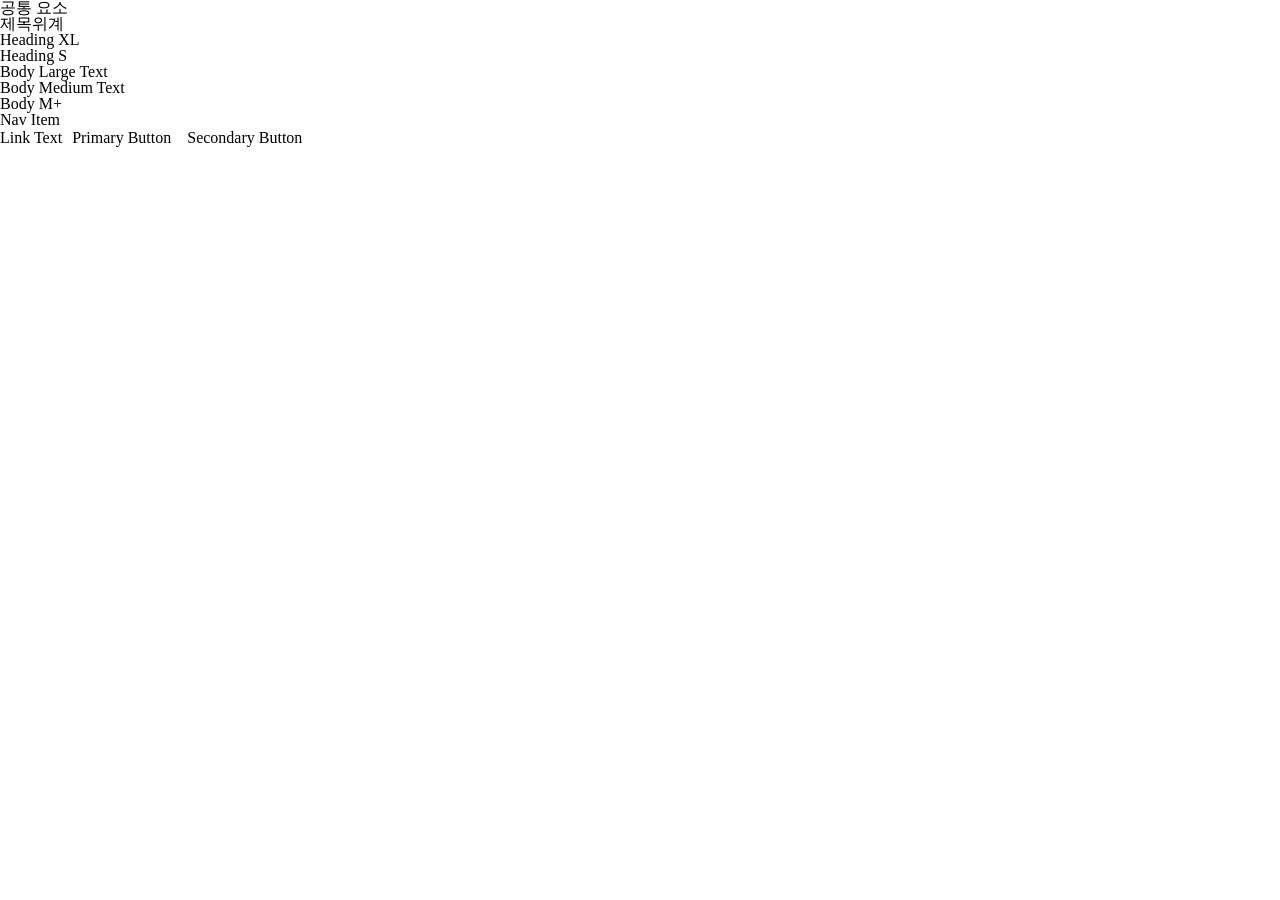
==== index.html @ 3e226830 "제목 위계 추가" ====
<!doctype html>
<html lang="en">
  <head>
    <meta charset="UTF-8" />
    <meta name="viewport" content="width=device-width, initial-scale=1.0" />
    <title>ACME</title>
    <link rel="stylesheet" href="css/common.css" />
  </head>
  <body>
    <h1>공통 요소</h1>
    <h2>제목위계</h2>
    <!-- Typography System -->

    <!-- Heading -->
    <h1 class="text-heading-xl">Heading XL</h1>
    <h2 class="text-heading-s">Heading S</h2>

    <!-- Body -->
    <p class="text-body-l">Body Large Text</p>
    <p class="text-body-m">Body Medium Text</p>
    <p class="text-body-m-plus">Body M+</p>

    <!-- Navigation -->
    <nav>
      <ul>
        <li><a href="#" class="text-nav">Nav Item</a></li>
      </ul>
    </nav>

    <!-- Link -->
    <a href="#" class="text-link">Link Text</a>

    <!-- Button -->
    <button class="btn btn-primary">Primary Button</button>
    <button class="btn btn-secondary">Secondary Button</button>
  </body>
</html>
---- css/common.css ----
@import url('normalize.css');
@import url('reset.css');
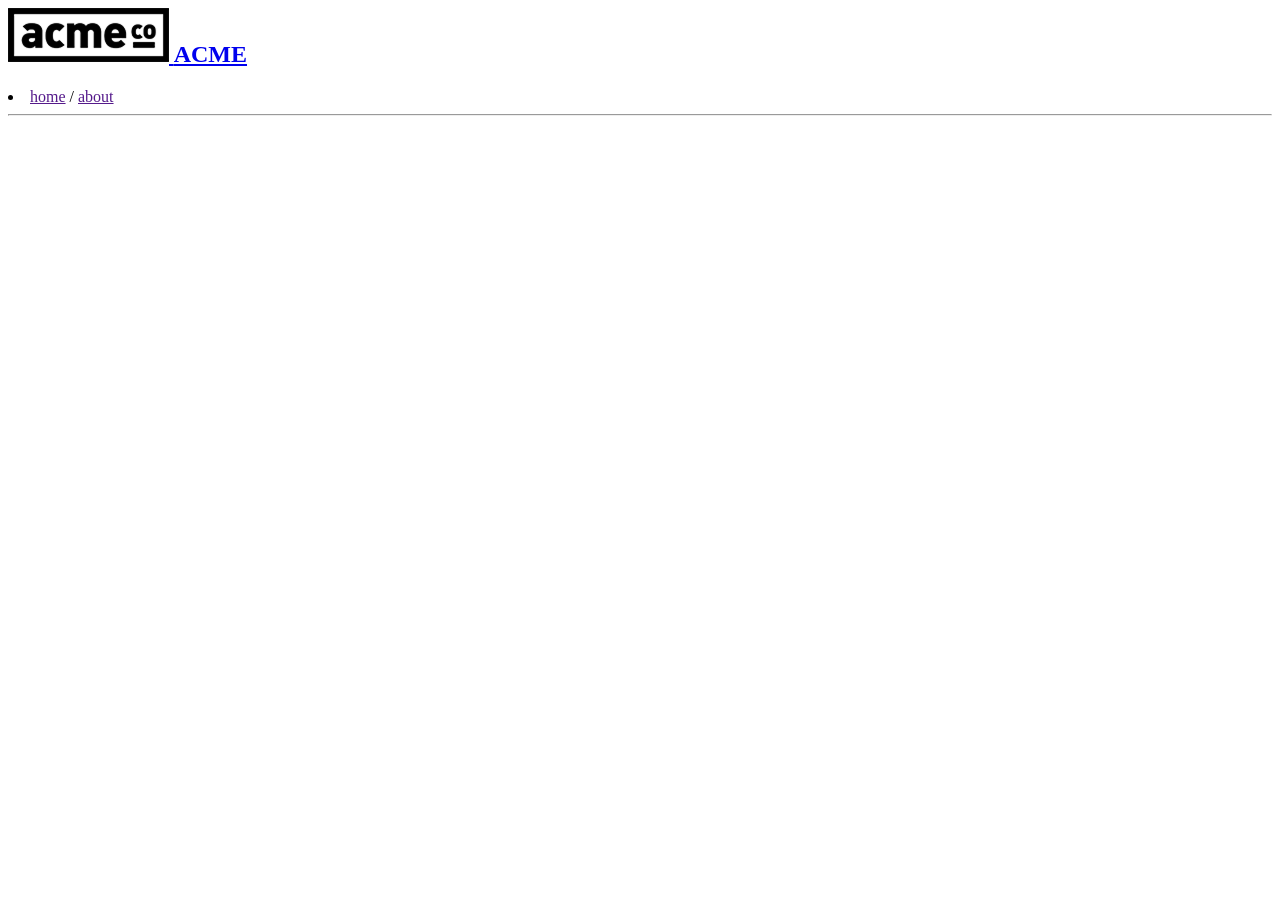
==== commit 7024b179: "feat: 헤더 html 구조 추가" ====
--- a/index.html
+++ b/index.html
@@ -1,37 +1,27 @@
-<!doctype html>
-<html lang="en">
-  <head>
-    <meta charset="UTF-8" />
-    <meta name="viewport" content="width=device-width, initial-scale=1.0" />
-    <title>ACME</title>
-    <link rel="stylesheet" href="css/common.css" />
-  </head>
-  <body>
-    <h1>공통 요소</h1>
-    <h2>제목위계</h2>
-    <!-- Typography System -->
-
-    <!-- Heading -->
-    <h1 class="text-heading-xl">Heading XL</h1>
-    <h2 class="text-heading-s">Heading S</h2>
-
-    <!-- Body -->
-    <p class="text-body-l">Body Large Text</p>
-    <p class="text-body-m">Body Medium Text</p>
-    <p class="text-body-m-plus">Body M+</p>
-
-    <!-- Navigation -->
-    <nav>
-      <ul>
-        <li><a href="#" class="text-nav">Nav Item</a></li>
-      </ul>
-    </nav>
-
-    <!-- Link -->
-    <a href="#" class="text-link">Link Text</a>
-
-    <!-- Button -->
-    <button class="btn btn-primary">Primary Button</button>
-    <button class="btn btn-secondary">Secondary Button</button>
-  </body>
-</html>
+<body>
+  <header></header>
+  <main>
+    <section class="hero">
+      <div class="container">
+        <h1>
+          <a href="index.html">
+            <img src="images/logo.png" alt="" />
+            <span>ACME</span></a
+          >
+        </h1>
+        <nav>
+          <li>
+            <a href="" class="text-nav">home</a>
+            /
+            <a href="" class="text-nav">about</a>
+          </li>
+        </nav>
+      </div>
+    </section>
+    <section class="features container"></section>
+    <hr />
+    <section class="testimonial container"></section>
+    <section class="cta"></section>
+  </main>
+  <footer></footer>
+</body>
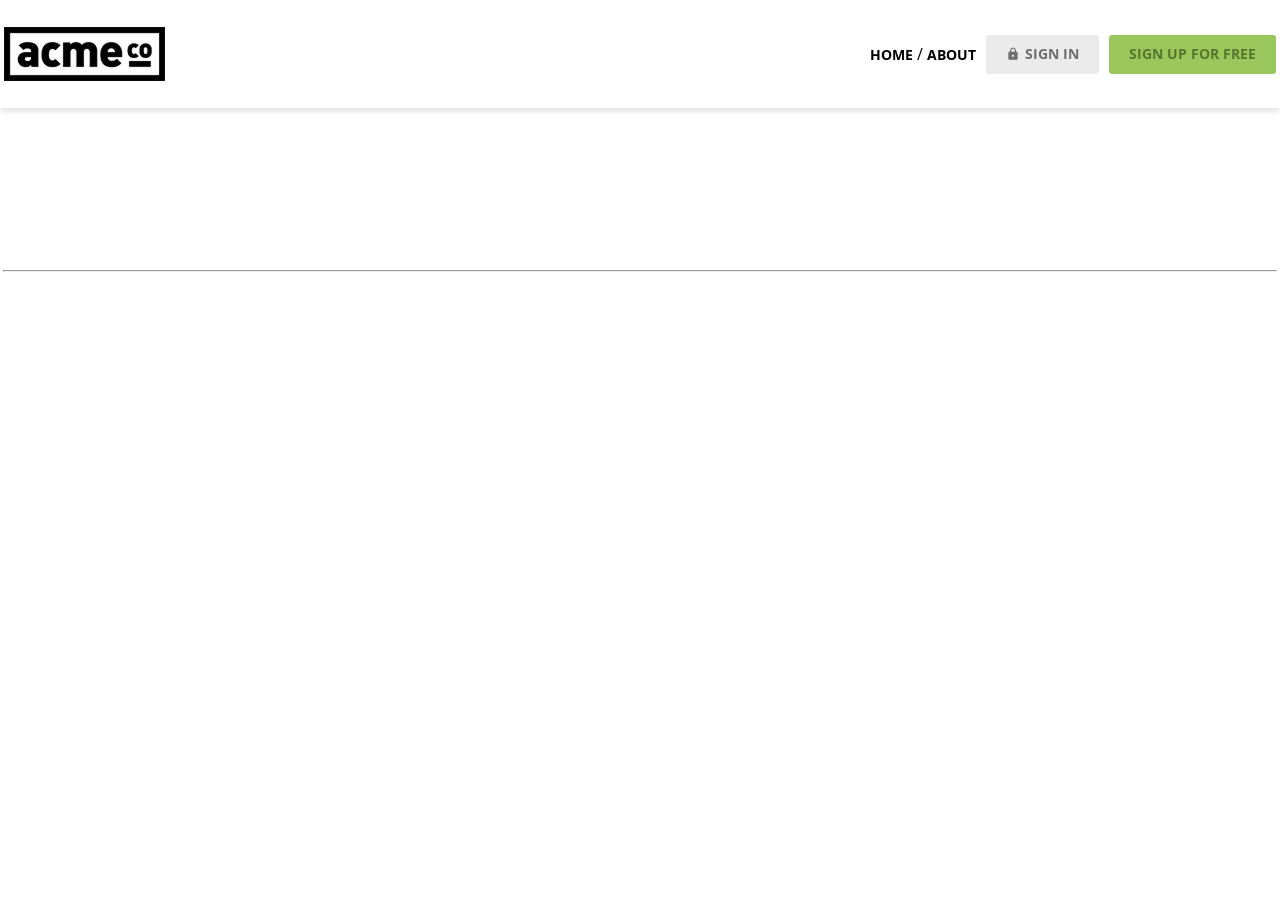
==== commit 64e67d7d: "style: header - logo IR - 메뉴 배치" ====
--- a/index.html
+++ b/index.html
@@ -1,27 +1,59 @@
-<body>
-  <header></header>
-  <main>
-    <section class="hero">
-      <div class="container">
-        <h1>
+<!doctype html>
+<html lang="en">
+  <head>
+    <meta charset="UTF-8" />
+    <meta name="viewport" content="width=device-width, initial-scale=1.0" />
+    <title>ACME</title>
+    <link rel="preconnect" href="https://fonts.googleapis.com" />
+    <link rel="preconnect" href="https://fonts.gstatic.com" crossorigin />
+    <link
+      href="https://fonts.googleapis.com/css2?family=Open+Sans:ital,wght@0,300..800;1,300..800&display=swap"
+      rel="stylesheet"
+    />
+    <link
+      href="https://fonts.googleapis.com/icon?family=Material+Icons"
+      rel="stylesheet"
+    />
+    <link rel="stylesheet" href="css/common.css" />
+  </head>
+
+  <body>
+    <header>
+      <div class="container d-flex justify-content-between align-items-center">
+        <h1 class="logo">
           <a href="index.html">
-            <img src="images/logo.png" alt="" />
-            <span>ACME</span></a
-          >
+            <img src="images/logo.png" alt="acme logo" />
+            <span>ACME</span>
+          </a>
         </h1>
         <nav>
-          <li>
-            <a href="" class="text-nav">home</a>
-            /
-            <a href="" class="text-nav">about</a>
-          </li>
+          <ul class="d-flex align-items-center">
+            <li>
+              <a href="" class="text-nav">home</a>
+              /
+              <a href="" class="text-nav">about</a>
+            </li>
+            <li>
+              <a href="#" class="btn btn-secondary"
+                ><span class="material-icons">lock</span> sign in</a
+              >
+            </li>
+            <li>
+              <a href="#" class="btn btn-primary">sign up for free</a>
+            </li>
+          </ul>
         </nav>
       </div>
-    </section>
-    <section class="features container"></section>
-    <hr />
-    <section class="testimonial container"></section>
-    <section class="cta"></section>
-  </main>
-  <footer></footer>
-</body>
+    </header>
+    <main>
+      <section class="hero inner-top-pd">
+        <div class="container"></div>
+      </section>
+      <section class="features container inner-pd"></section>
+      <hr class="container" />
+      <section class="testimonial container inner-pd"></section>
+      <section class="cta inner-pd"></section>
+    </main>
+    <footer class="inner-pd"></footer>
+  </body>
+</html>
--- a/css/common.css
+++ b/css/common.css
@@ -0,0 +1,154 @@
+@import url('normalize.css');
+@import url('reset.css');
+@import url('flex-utility.css');
+:root {
+  /* Layout */
+  --base-unit: 27px;
+  --base-font: 16px;
+  /* Color styles */
+  --black: rgba(44, 44, 44, 1);
+  --light--gray: rgba(168, 168, 168, 1);
+  --medium--gray: rgba(110, 110, 110, 1);
+  --super--light--gray: rgba(235, 235, 235, 1);
+  --primary: rgba(154, 199, 91, 1);
+  --secondary: rgba(85, 118, 44, 1);
+  --white: rgba(255, 255, 255, 1);
+  --hero: rgba(45, 62, 79, 1);
+  --hero--title: rgba(58, 153, 216, 1);
+  --medium-blue: rgba(67, 156, 207, 1);
+  --light-blue: rgba(72, 157, 205, 1);
+  --c-t-a: rgba(41, 44, 46, 1);
+
+  /* Text-size styles */
+  --heading--x-l: calc(var(--base-font) * 3.4375);
+  --body--l: calc(var(--base-font) * 2);
+  --heading--x-l: calc(var(--base-font) * 3.4375);
+  --body--l: calc(var(--base-font) * 2);
+  --heading--s: calc(var(--base-font) * 1.5);
+  --body--m: var(--base-font);
+  --nav--item: calc(var(--base-font) * 0.875);
+  --body--m-plus: calc(var(--base-font) * 1.125);
+  --link: var(--base-font);
+  --button---secondary: calc(var(--base-font) * 0.875);
+  --button---primary: calc(var(--base-font) * 0.875);
+}
+body {
+  font-family: 'Open Sans', sans-serif;
+}
+
+/* 폰트 위계 */
+.text-heading-xl {
+  font-size: var(--heading--x-l);
+  line-height: calc(var(--base-unit) * 3);
+}
+
+.text-heading-s {
+  font-size: var(--heading--s);
+  line-height: var(--base-unit);
+}
+
+.text-body-l {
+  font-size: var(--body--l);
+  line-height: var(--base-unit);
+}
+
+.text-body-m-plus {
+  font-size: var(--body--l);
+  line-height: var(--base-unit);
+}
+.text-nav {
+  font-size: var(--nav--item);
+  font-weight: bold;
+  text-transform: uppercase;
+}
+
+/* 링크 버튼 */
+.btn {
+  height: 39px;
+  background-color: var(--super--light--gray);
+  border-radius: 3px;
+  padding: 0 20px;
+  display: inline-flex;
+  gap: 5px;
+  align-items: center;
+  color: var(--medium--gray);
+  font-size: var(--button---secondary);
+  font-weight: bold;
+  text-transform: uppercase;
+}
+.btn .material-icons {
+  font-size: 14px;
+}
+
+.btn-primary {
+  background-color: var(--primary);
+  color: var(--secondary);
+}
+
+/* 웹 요소 */
+.btn-primary {
+  background-color: var(--primary);
+}
+
+/* 폼 요소 */
+.hero {
+  background-color: var(--hero);
+}
+
+form {
+  width: 350px;
+  display: flex;
+  flex-direction: column;
+  gap: 10px;
+}
+form .field {
+  height: calc(var(--base-unit) * 2);
+  background-color: var(--white);
+  border-radius: 3px;
+  padding: 0 20px;
+  display: flex;
+  color: var(--light--gray);
+}
+
+form .field input::placeholder {
+  color: var(--super--light--gray);
+}
+
+form button {
+  height: calc(var(--base-unit) * 2);
+  border-radius: 3px;
+  display: flex;
+  align-items: center;
+  justify-content: center;
+  color: var(--white);
+  font-size: calc(var(--base-font) * 1.125);
+  text-transform: uppercase;
+  font-weight: bold;
+  border: 1px solid var(--white);
+}
+
+.container {
+  width: 1272px;
+  margin: 0 auto;
+}
+.inner-pd {
+  padding: calc(var(--base-unit) * 3) 0;
+}
+
+/* 헤더 */
+body > header {
+  background-color: var(--white);
+  padding: var(--base-unit) 0;
+  box-shadow: 0 4px 5px rgba(0, 0, 0, 0.1);
+}
+
+.logo span {
+  position: absolute;
+  clip-path: inset(50%);
+  width: 1px;
+  height: 1px;
+  overflow: hidden;
+}
+header nav ul {
+  gap: 10px;
+}
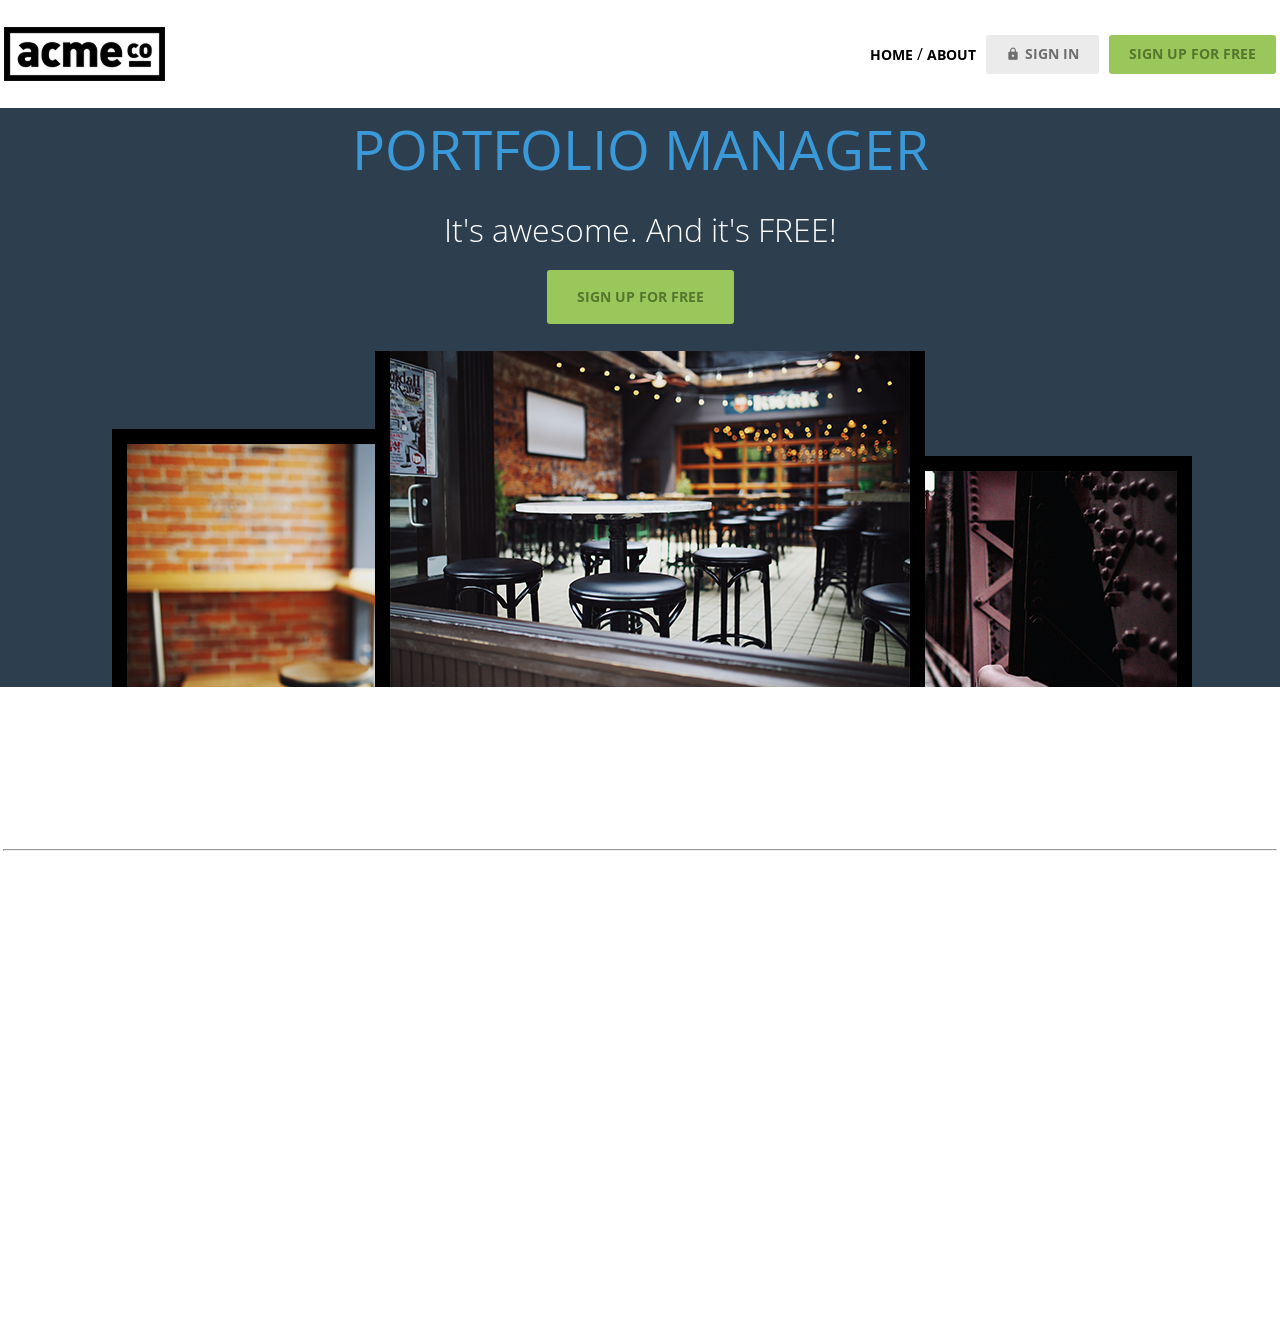
==== commit 151a7b21: "feat: Hero HTML/CSS 추가" ====
--- a/index.html
+++ b/index.html
@@ -15,6 +15,7 @@
       rel="stylesheet"
     />
     <link rel="stylesheet" href="css/common.css" />
+    <link rel="stylesheet" href="css/index.css" />
   </head>
 
   <body>
@@ -47,7 +48,12 @@
     </header>
     <main>
       <section class="hero inner-top-pd">
-        <div class="container"></div>
+        <div class="container d-flex flex-column align-items-center g-1">
+          <h2 class="text-heading-xl">Portfolio Manager</h2>
+          <h3 class="text-body-l">It's awesome. And it's FREE!</h3>
+          <a href="#" class="btn btn-primary big">sign up for free</a>
+          <img src="images/hero_image.png" alt="" />
+        </div>
       </section>
       <section class="features container inner-pd"></section>
       <hr class="container" />
--- a/css/common.css
+++ b/css/common.css
@@ -40,6 +40,9 @@
 .text-heading-xl {
   font-size: var(--heading--x-l);
   line-height: calc(var(--base-unit) * 3);
+  color: var(--hero--title);
+  text-transform: uppercase;
+  letter-spacing: 2%;
 }
 
 .text-heading-s {
@@ -50,6 +53,7 @@
 .text-body-l {
   font-size: var(--body--l);
   line-height: var(--base-unit);
+  font-weight: 300;
 }
 
 .text-body-m-plus {
@@ -88,6 +92,10 @@
 /* 웹 요소 */
 .btn-primary {
   background-color: var(--primary);
+}
+.btn.big {
+  height: calc(var(--base-unit) * 2);
+  padding: 0 30px;
 }
 
 /* 폼 요소 */
--- a/css/index.css
+++ b/css/index.css
@@ -0,0 +1,3 @@
+.hero h3 {
+  color: var(--white);
+}
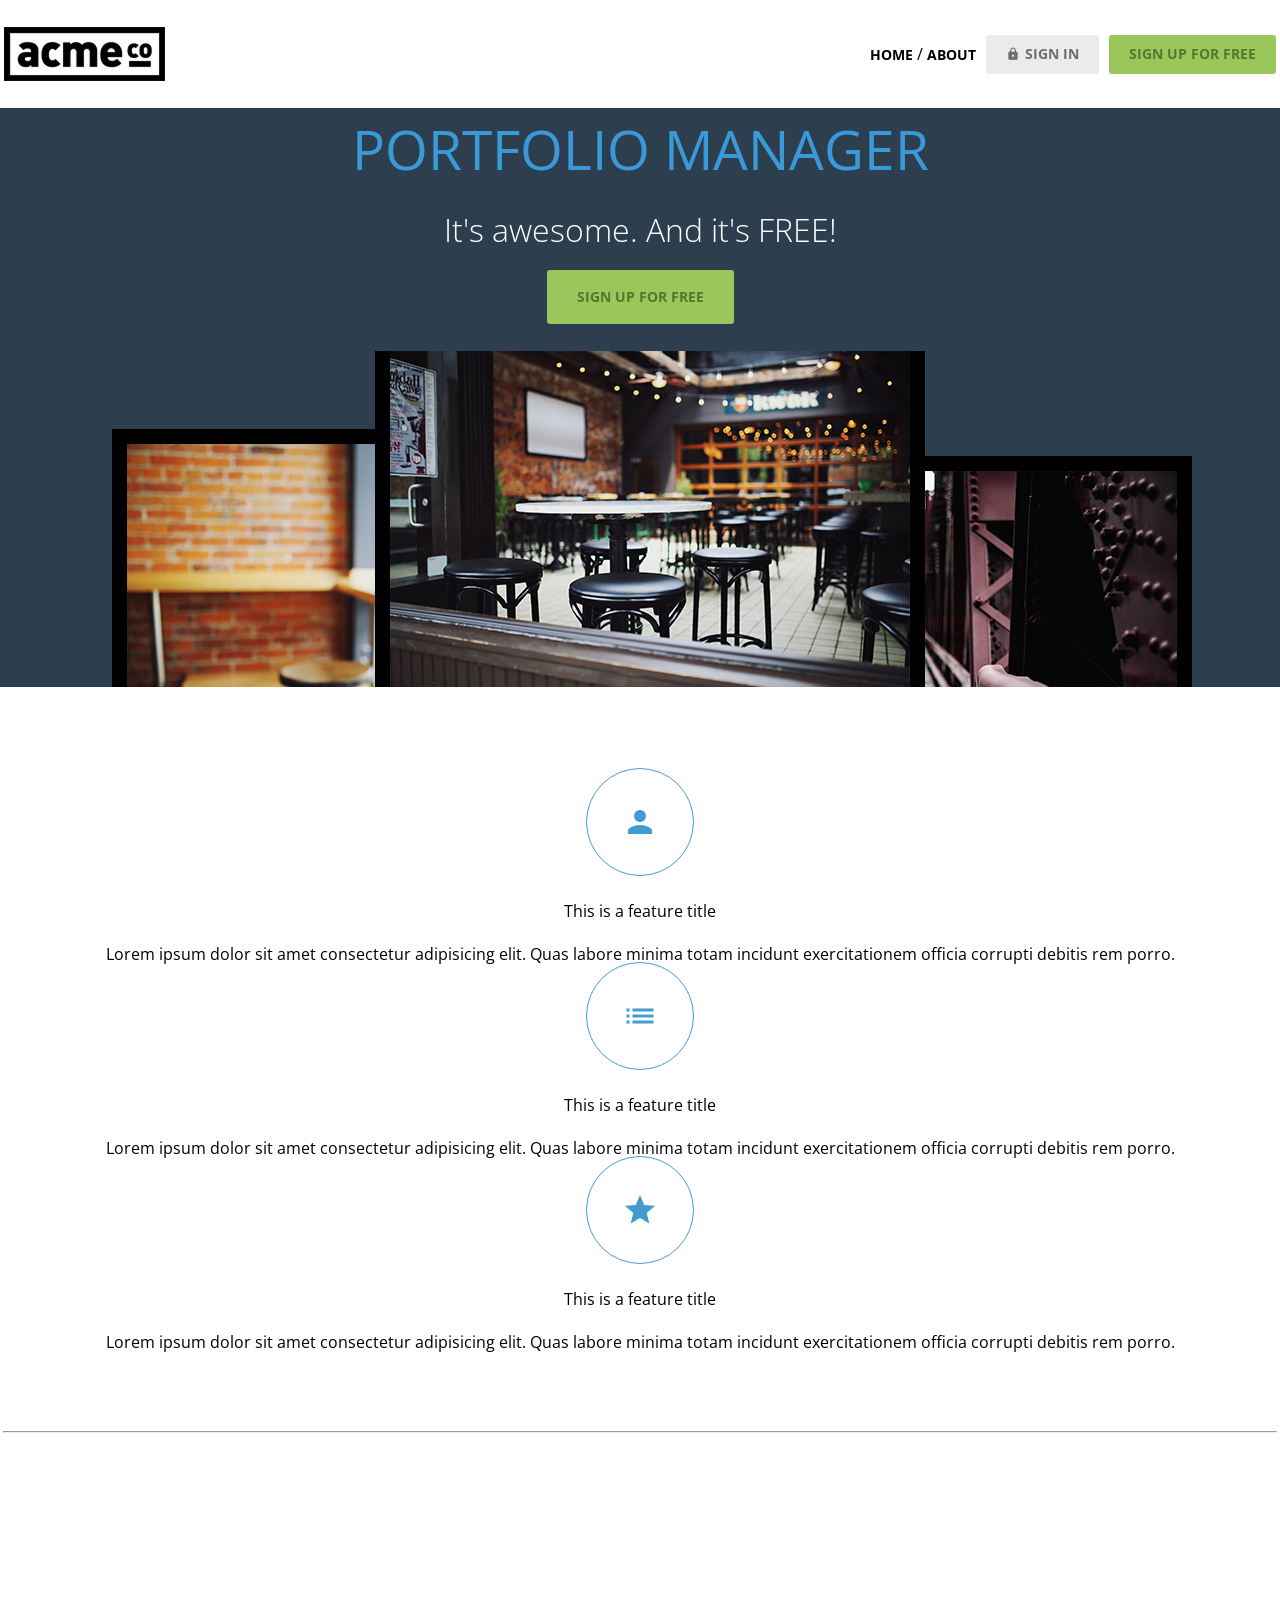
==== commit b4de2d76: "feat: features html/css 추가" ====
--- a/index.html
+++ b/index.html
@@ -24,7 +24,7 @@
         <h1 class="logo">
           <a href="index.html">
             <img src="images/logo.png" alt="acme logo" />
-            <span>ACME</span>
+            <span class="hidden">ACME</span>
           </a>
         </h1>
         <nav>
@@ -55,7 +55,44 @@
           <img src="images/hero_image.png" alt="" />
         </div>
       </section>
-      <section class="features container inner-pd"></section>
+      <section class="features container inner-pd">
+        <h2 class="hidden">Features</h2>
+        <ul>
+          <li>
+            <div class="icon">
+              <span class="material-icons">person</span>
+            </div>
+            <h3>This is a feature title</h3>
+            <p>
+              Lorem ipsum dolor sit amet consectetur adipisicing elit. Quas
+              labore minima totam incidunt exercitationem officia corrupti
+              debitis rem porro.
+            </p>
+          </li>
+          <li>
+            <div class="icon">
+              <span class="material-icons">list</span>
+            </div>
+            <h3>This is a feature title</h3>
+            <p>
+              Lorem ipsum dolor sit amet consectetur adipisicing elit. Quas
+              labore minima totam incidunt exercitationem officia corrupti
+              debitis rem porro.
+            </p>
+          </li>
+          <li>
+            <div class="icon">
+              <span class="material-icons">star</span>
+            </div>
+            <h3>This is a feature title</h3>
+            <p>
+              Lorem ipsum dolor sit amet consectetur adipisicing elit. Quas
+              labore minima totam incidunt exercitationem officia corrupti
+              debitis rem porro.
+            </p>
+          </li>
+        </ul>
+      </section>
       <hr class="container" />
       <section class="testimonial container inner-pd"></section>
       <section class="cta inner-pd"></section>
--- a/css/common.css
+++ b/css/common.css
@@ -150,7 +150,7 @@
   box-shadow: 0 4px 5px rgba(0, 0, 0, 0.1);
 }
 
-.logo span {
+.hidden {
   position: absolute;
   clip-path: inset(50%);
   width: 1px;
--- a/css/index.css
+++ b/css/index.css
@@ -1,3 +1,31 @@
 .hero h3 {
   color: var(--white);
 }
+
+.features ul {
+  gap: 24px;
+  text-align: center;
+}
+
+.features ul li {
+  display: flex;
+  flex-direction: column;
+  gap: var(--base-unit);
+  align-items: center;
+}
+
+.features .icon {
+  width: calc(var(--base-unit) * 4);
+  height: calc(var(--base-unit) * 4);
+  display: flex;
+  justify-content: center;
+  align-items: center;
+  border: 1px solid var(--medium-blue);
+  border-radius: 50%;
+  box-sizing: border-box;
+  color: var(--medium-blue);
+}
+
+.features .icon span {
+  font-size: 36px;
+}
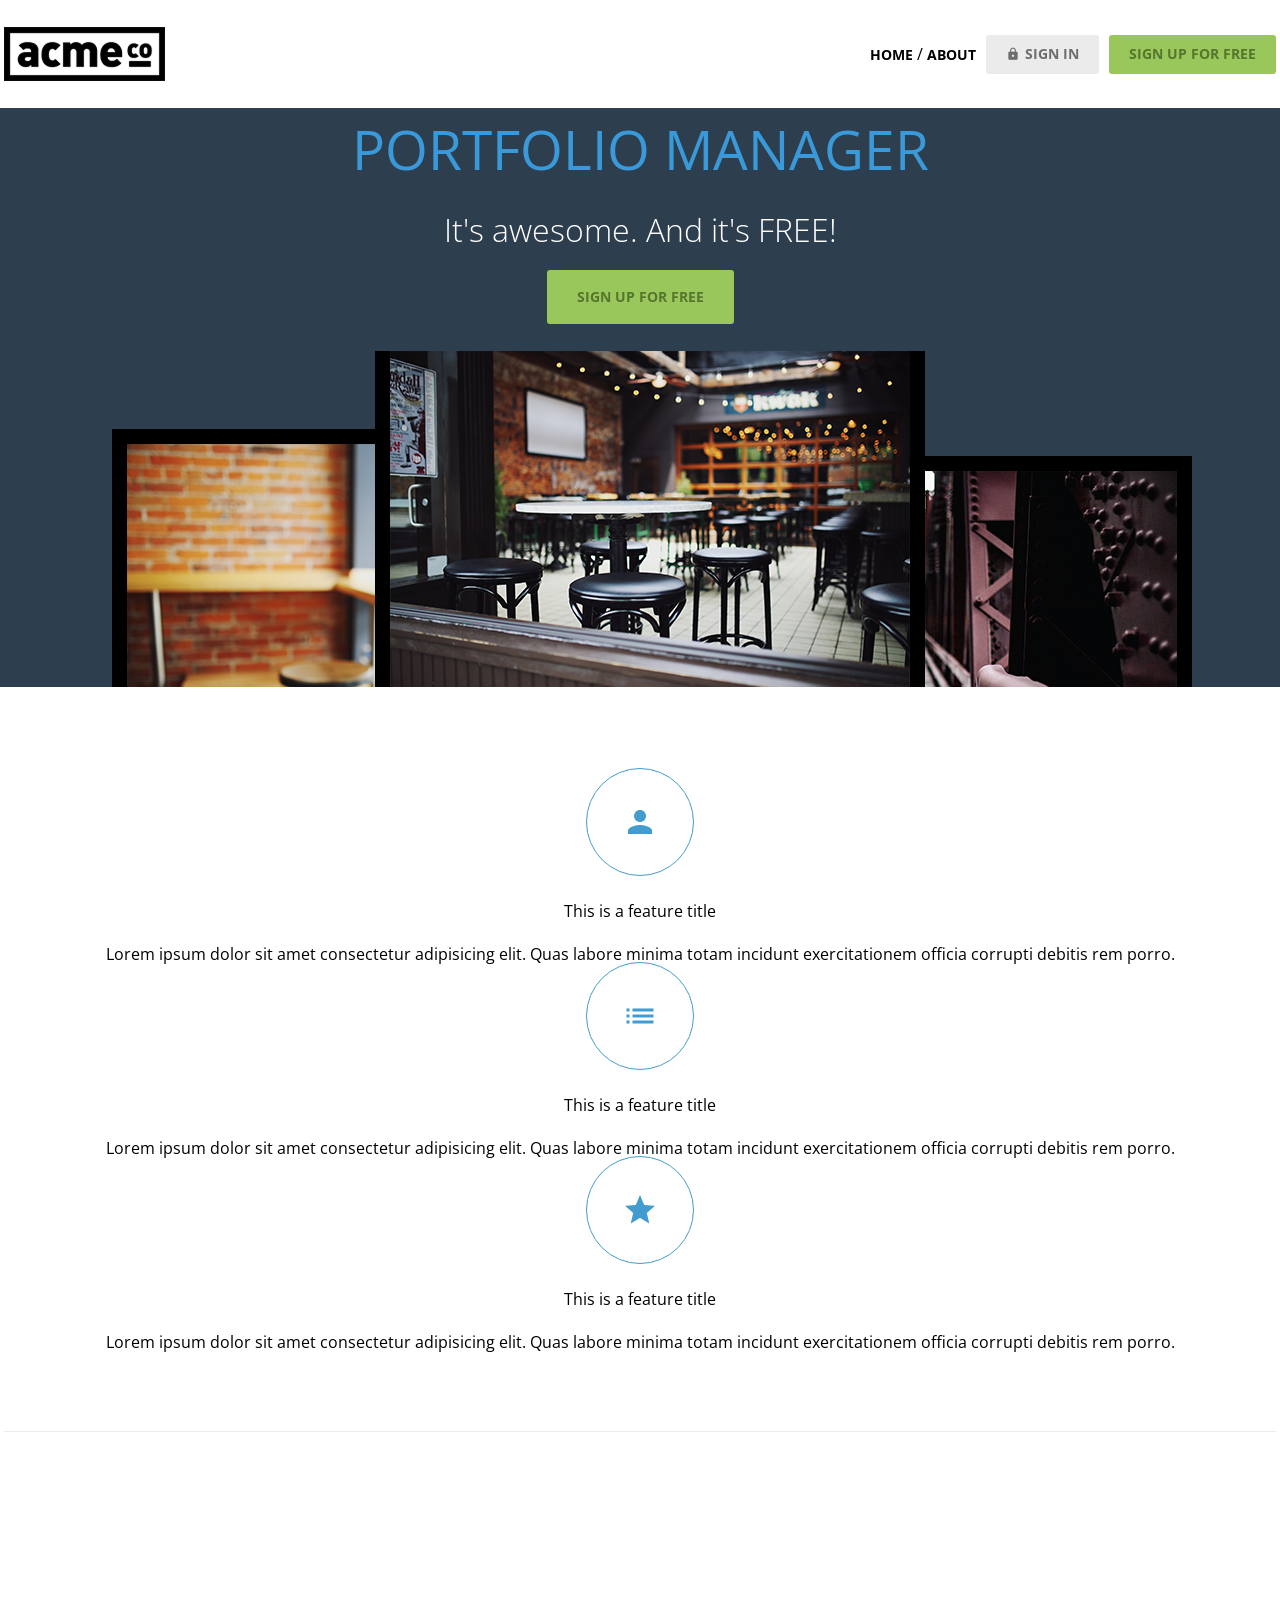
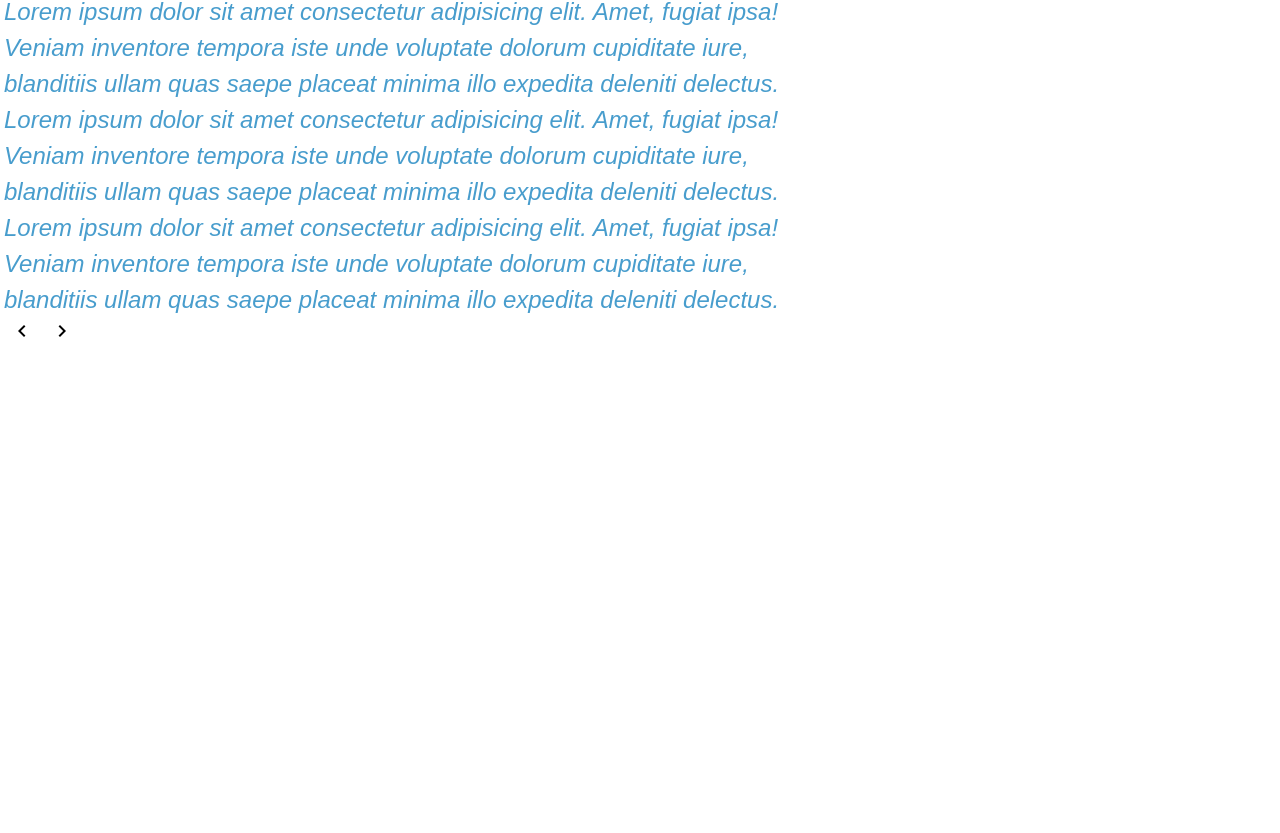
==== commit 3abe5cae: "feat: testimonial html/css 추가" ====
--- a/index.html
+++ b/index.html
@@ -8,12 +8,10 @@
     <link rel="preconnect" href="https://fonts.gstatic.com" crossorigin />
     <link
       href="https://fonts.googleapis.com/css2?family=Open+Sans:ital,wght@0,300..800;1,300..800&display=swap"
-      rel="stylesheet"
-    />
+      rel="stylesheet" />
     <link
       href="https://fonts.googleapis.com/icon?family=Material+Icons"
-      rel="stylesheet"
-    />
+      rel="stylesheet" />
     <link rel="stylesheet" href="css/common.css" />
     <link rel="stylesheet" href="css/index.css" />
   </head>
@@ -35,9 +33,10 @@
               <a href="" class="text-nav">about</a>
             </li>
             <li>
-              <a href="#" class="btn btn-secondary"
-                ><span class="material-icons">lock</span> sign in</a
-              >
+              <a href="#" class="btn btn-secondary">
+                <span class="material-icons">lock</span>
+                sign in
+              </a>
             </li>
             <li>
               <a href="#" class="btn btn-primary">sign up for free</a>
@@ -94,7 +93,49 @@
         </ul>
       </section>
       <hr class="container" />
-      <section class="testimonial container inner-pd"></section>
+      <section class="testimonial container inner-pd">
+        <section class="testimonial container inner-pd">
+          <ul>
+            <li>
+              <blockquote>
+                <p>
+                  Lorem ipsum dolor sit amet consectetur adipisicing elit. Amet,
+                  fugiat ipsa! Veniam inventore tempora iste unde voluptate
+                  dolorum cupiditate iure, blanditiis ullam quas saepe placeat
+                  minima illo expedita deleniti delectus.
+                </p>
+              </blockquote>
+            </li>
+            <li>
+              <blockquote>
+                <p>
+                  Lorem ipsum dolor sit amet consectetur adipisicing elit. Amet,
+                  fugiat ipsa! Veniam inventore tempora iste unde voluptate
+                  dolorum cupiditate iure, blanditiis ullam quas saepe placeat
+                  minima illo expedita deleniti delectus.
+                </p>
+              </blockquote>
+            </li>
+            <li>
+              <blockquote>
+                <p>
+                  Lorem ipsum dolor sit amet consectetur adipisicing elit. Amet,
+                  fugiat ipsa! Veniam inventore tempora iste unde voluptate
+                  dolorum cupiditate iure, blanditiis ullam quas saepe placeat
+                  minima illo expedita deleniti delectus.
+                </p>
+              </blockquote>
+            </li>
+          </ul>
+
+          <button type="button" class="button prev">
+            <span class="material-icons">chevron_left</span>
+          </button>
+          <button type="button" class="button next">
+            <span class="material-icons">chevron_right</span>
+          </button>
+        </section>
+      </section>
       <section class="cta inner-pd"></section>
     </main>
     <footer class="inner-pd"></footer>
--- a/css/common.css
+++ b/css/common.css
@@ -142,6 +142,12 @@
 .inner-pd {
   padding: calc(var(--base-unit) * 3) 0;
 }
+hr {
+  border: none;
+  /* border-top:1px solid var(--super--light--gray); */
+  height: 1px;
+  background: var(--super--light--gray);
+}
 
 /* 헤더 */
 body > header {
@@ -160,3 +166,38 @@
 header nav ul {
   gap: 10px;
 }
+
+/* 슬라이드 */
+.slidewrapper {
+  position: relative;
+  overflow: hidden;
+}
+.slidecontainer {
+  width: 300%; /* js 부모 너비파악, 슬라이드 개수 파악, 너비 계산 지정할 예정 */
+  display: flex;
+  transition: 0.3s ease-out;
+}
+.slidecontainer li {
+  width: 100%;
+  display: flex;
+  flex-direction: column;
+  align-items: center;
+  gap: var(--base-unit);
+}
+.slidewrapper button {
+  width: 45px;
+  height: 45px;
+  display: flex;
+  justify-content: center;
+  align-items: center;
+  color: var(--light--gray);
+  cursor: pointer;
+  position: absolute;
+  top: 50%;
+}
+.slidewrapper button.prev {
+  left: 0;
+}
+.slidewrapper button.next {
+  right: 0;
+}
--- a/css/index.css
+++ b/css/index.css
@@ -29,3 +29,12 @@
 .features .icon span {
   font-size: 36px;
 }
+
+.testimonial blockquote {
+  width: 840px;
+  font-weight: 300;
+  font-style: italic;
+  font-size: 24px;
+  line-height: 36px;
+  color: var(--light-blue);
+}
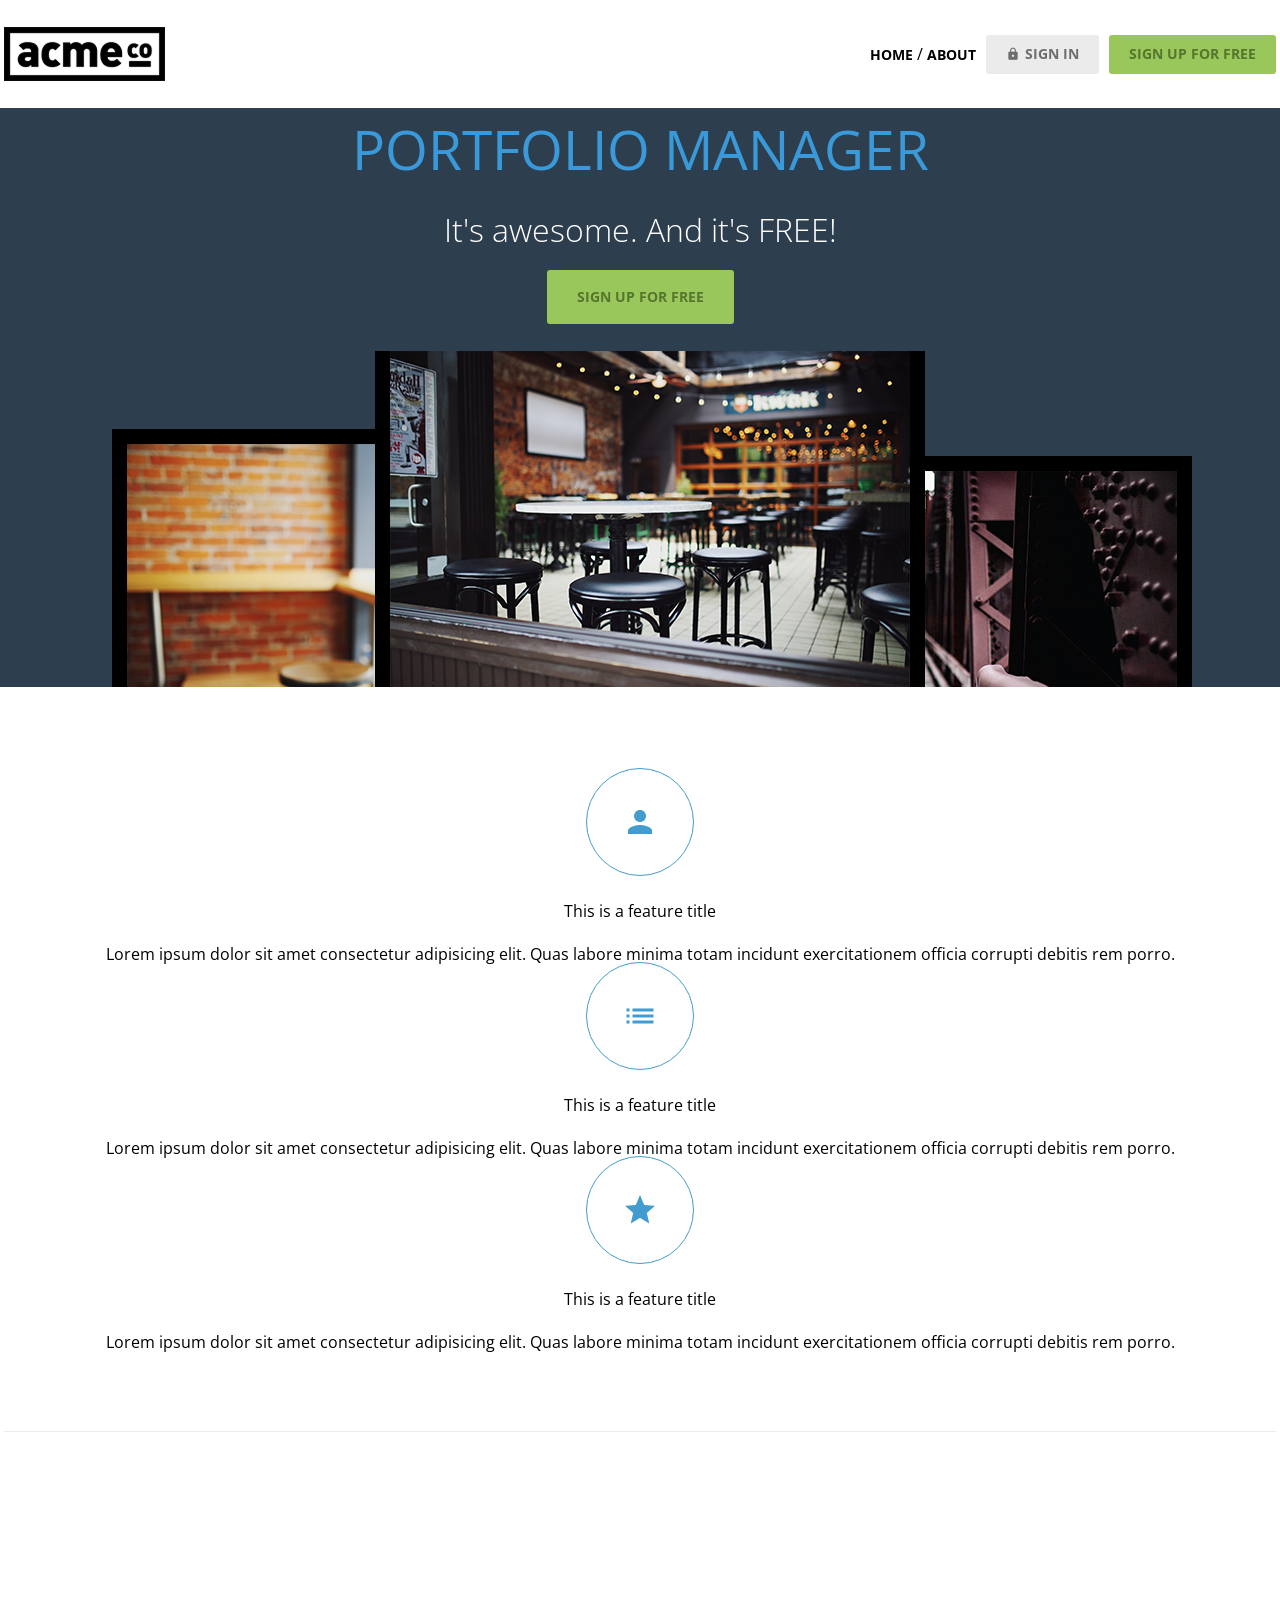
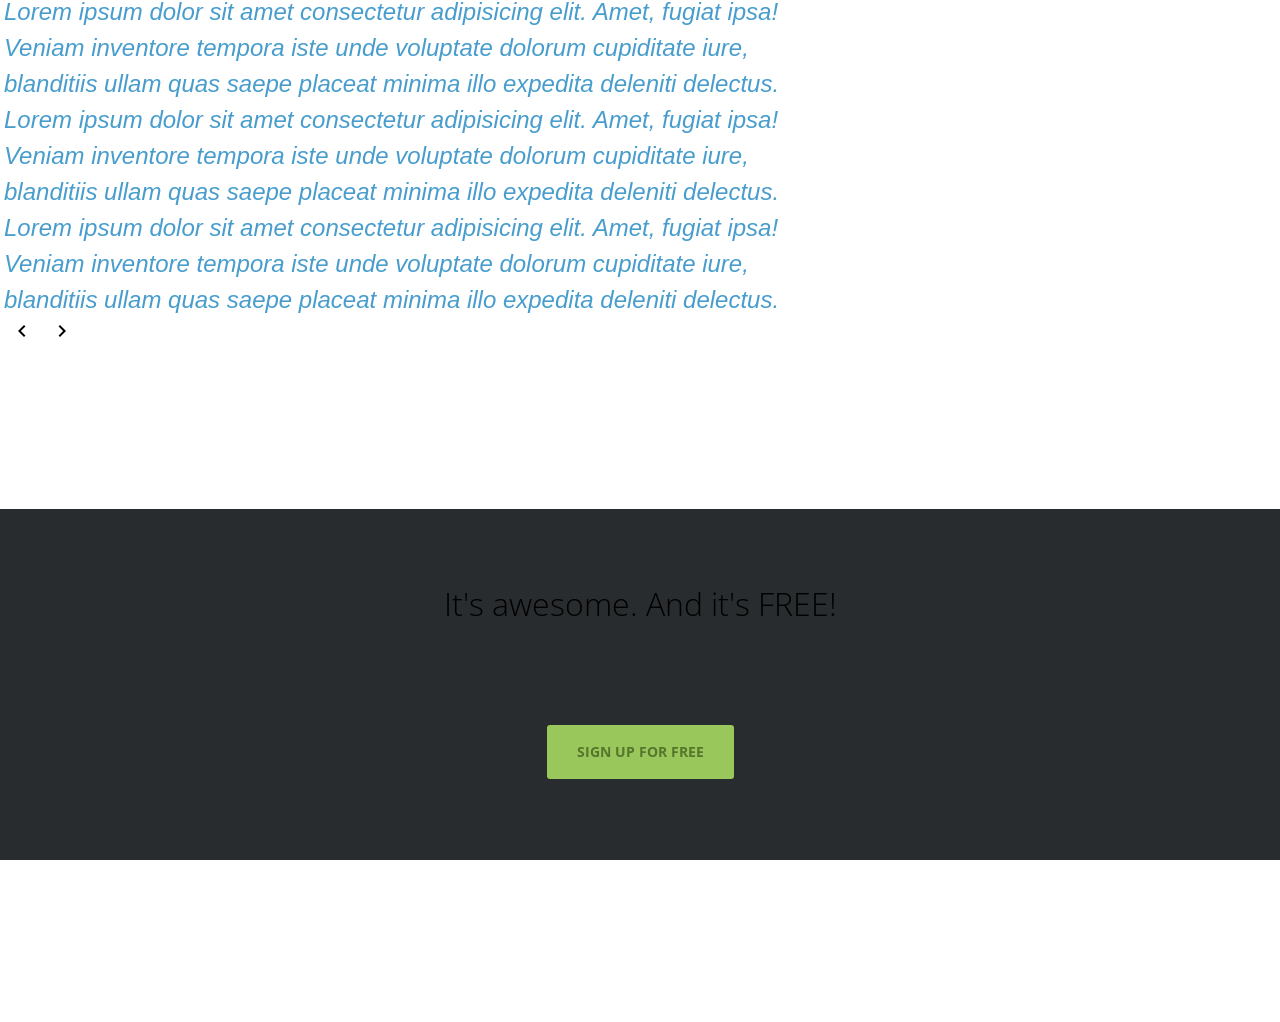
==== commit d234efe1: "feat: CTA html/css" ====
--- a/index.html
+++ b/index.html
@@ -136,7 +136,11 @@
           </button>
         </section>
       </section>
-      <section class="cta inner-pd"></section>
+      <section class="cta inner-pd d-flex flex-column align-items-center g-2">
+        <h3 class="text-body-l">It's awesome. And it's FREE!</h3>
+        <p class="text-body-m-plus"></p>
+        <a href="#" class="btn btn-primary big">sign up for free</a>
+      </section>
     </main>
     <footer class="inner-pd"></footer>
   </body>
--- a/css/common.css
+++ b/css/common.css
@@ -54,11 +54,14 @@
   font-size: var(--body--l);
   line-height: var(--base-unit);
   font-weight: 300;
+  text-align: center;
 }
 
 .text-body-m-plus {
   font-size: var(--body--l);
   line-height: var(--base-unit);
+  text-align: center;
+  color: var(--light--gray);
 }
 .text-nav {
   font-size: var(--nav--item);
@@ -201,3 +204,12 @@
 .slidewrapper button.next {
   right: 0;
 }
+
+/* CTA */
+.cta {
+  background-color: var(--c-t-a);
+}
+
+.cta h3 {
+  columns: var(--white);
+}
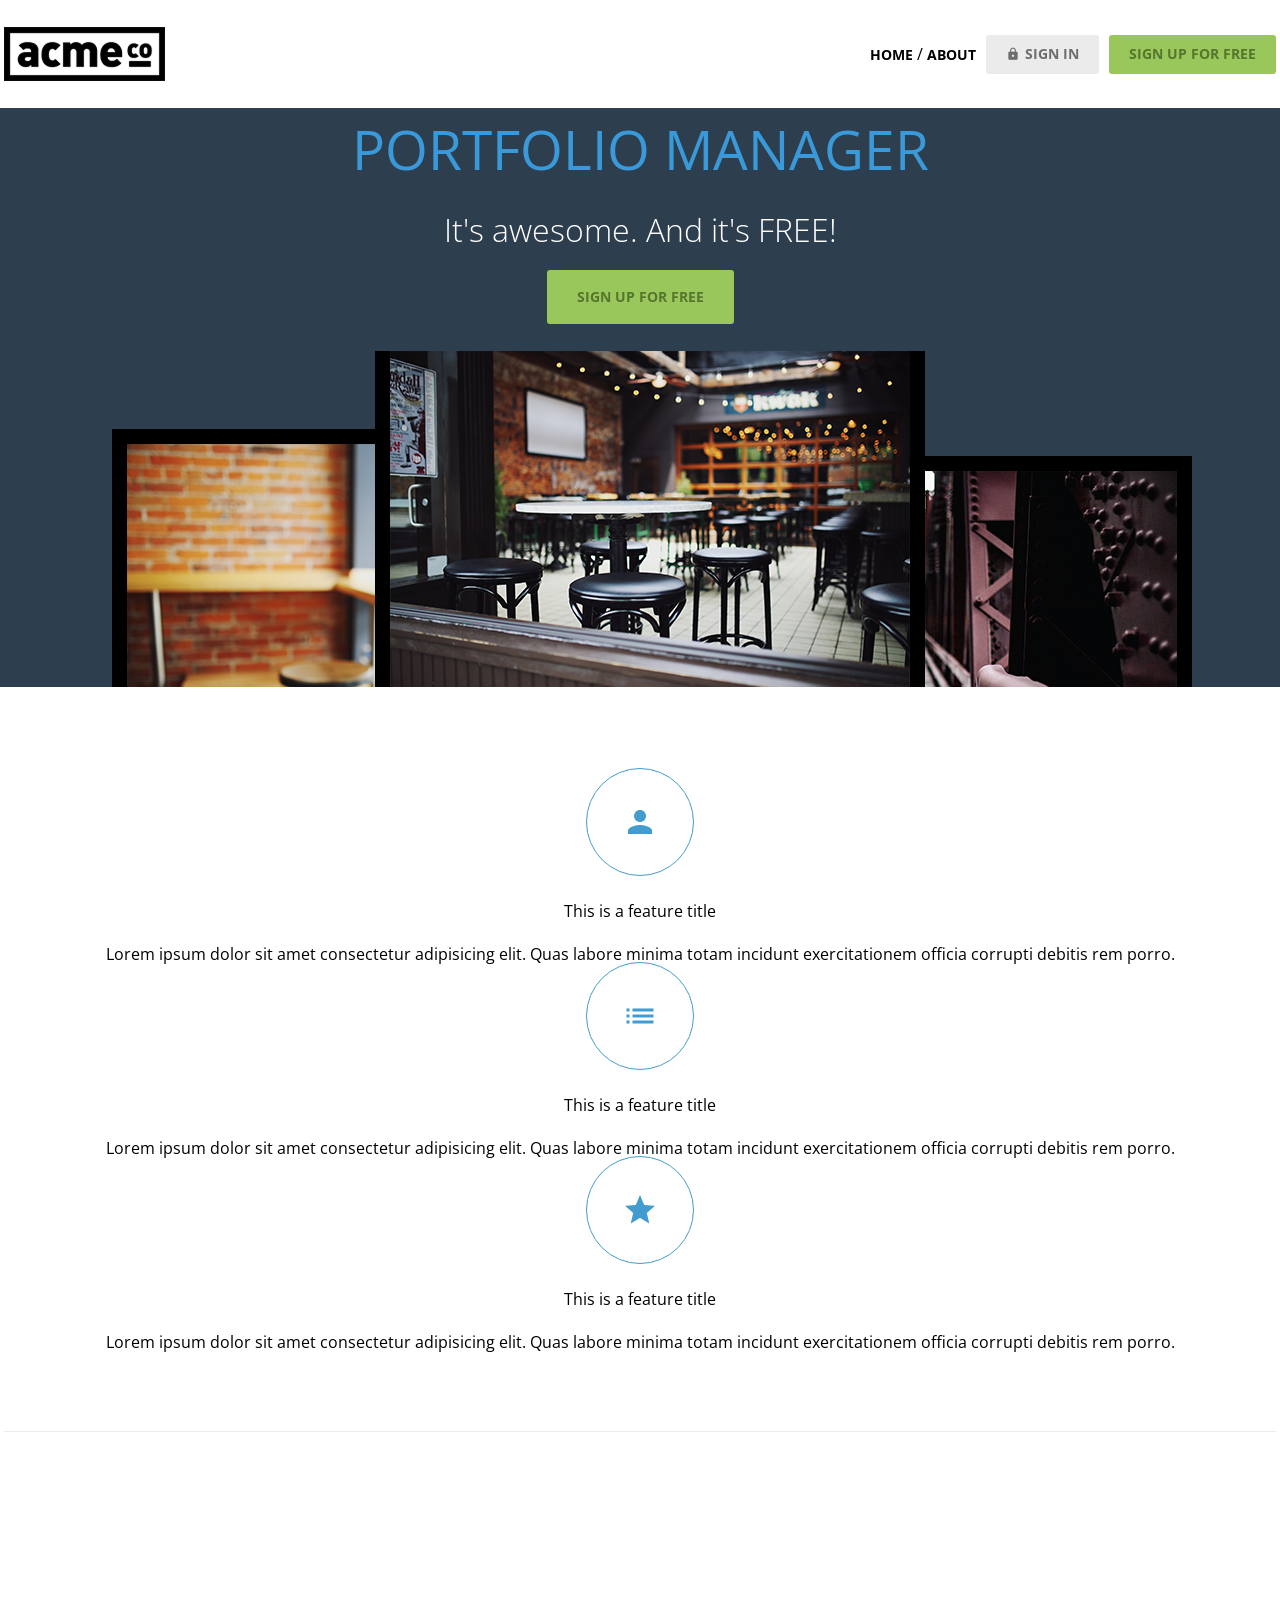
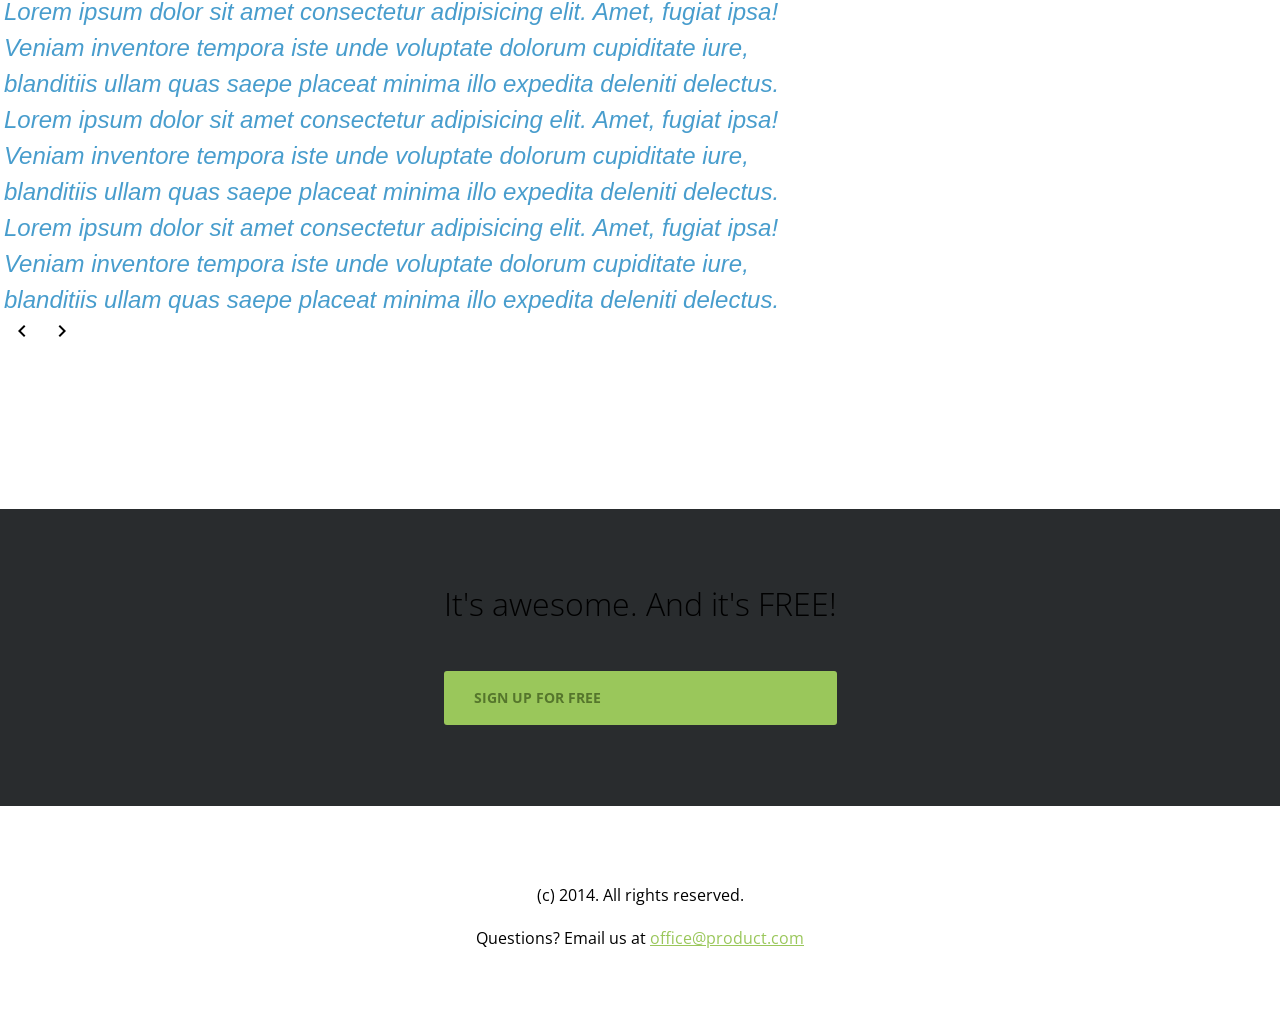
==== commit 6368f28b: "feat: footer html/css" ====
--- a/index.html
+++ b/index.html
@@ -137,11 +137,19 @@
         </section>
       </section>
       <section class="cta inner-pd d-flex flex-column align-items-center g-2">
-        <h3 class="text-body-l">It's awesome. And it's FREE!</h3>
-        <p class="text-body-m-plus"></p>
-        <a href="#" class="btn btn-primary big">sign up for free</a>
+        <div class="content d-flex flex-column g-1">
+          <h3 class="text-body-l">It's awesome. And it's FREE!</h3>
+          <p class="text-body-m-plus"></p>
+          <a href="#" class="btn btn-primary big">sign up for free</a>
+        </div>
       </section>
     </main>
-    <footer class="inner-pd"></footer>
+    <footer class="inner-pd d-flex flex-column g-1 text-center">
+      <p>(c) 2014. All rights reserved.</p>
+      <p>
+        Questions? Email us at
+        <a href="" class="text-link">office@product.com</a>
+      </p>
+    </footer>
   </body>
 </html>
--- a/css/common.css
+++ b/css/common.css
@@ -152,6 +152,11 @@
   background: var(--super--light--gray);
 }
 
+.text-link {
+  text-decoration: underline;
+  color: var(--primary);
+}
+
 /* 헤더 */
 body > header {
   background-color: var(--white);
